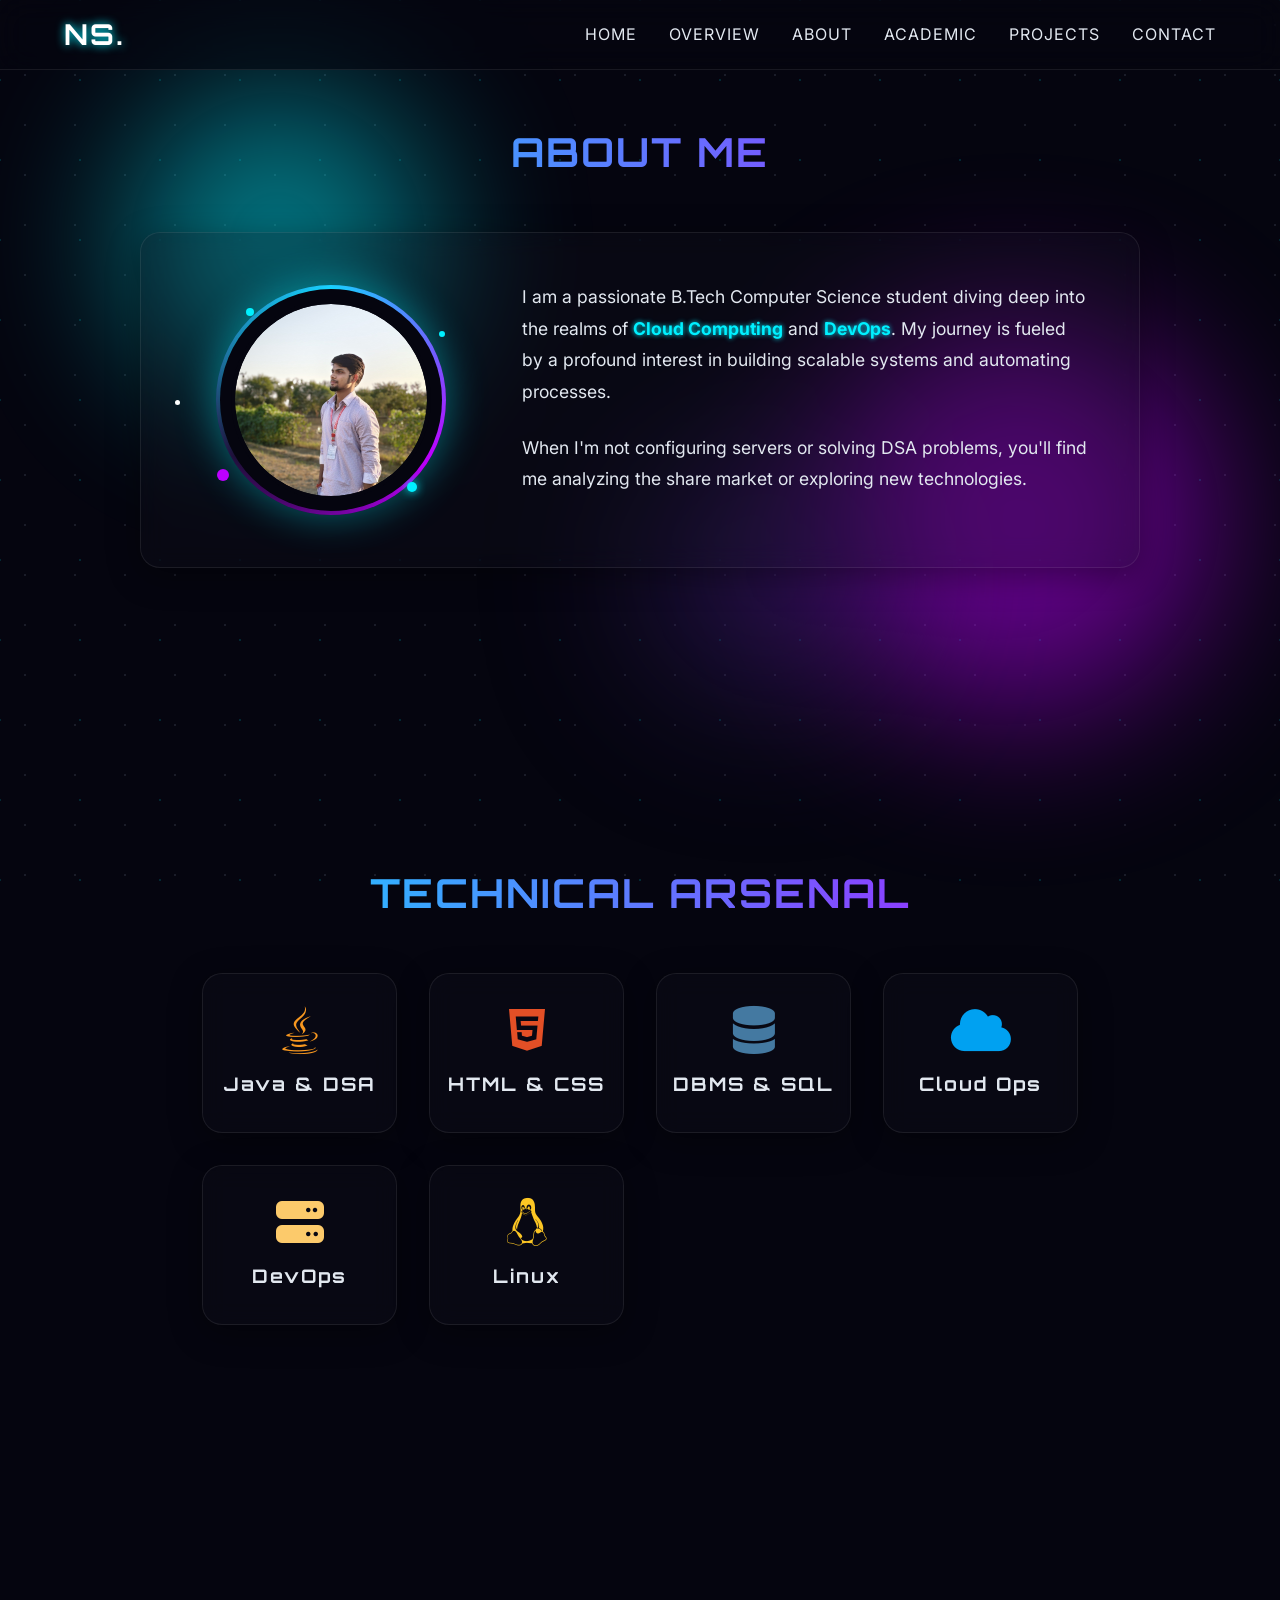
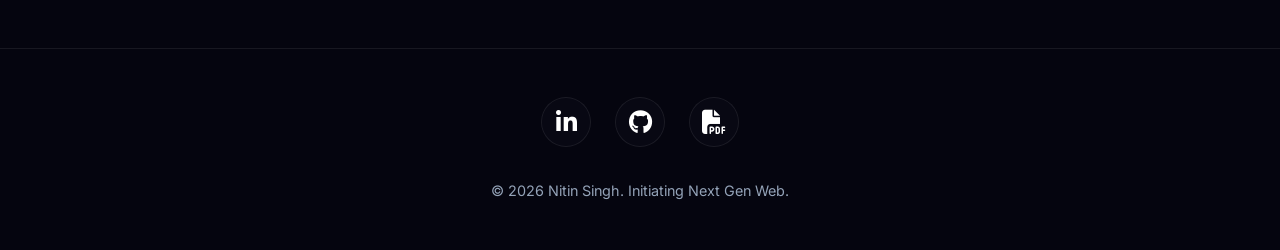
==== about.html @ 7be8e0d5 "Initial portfolio upload" ====
<!DOCTYPE html>
<html lang="en">

<head>
  <meta charset="UTF-8">
  <meta name="viewport" content="width=device-width, initial-scale=1.0">
  <title>About - Nitin Singh | Futuristic Portfolio</title>

  <!-- FontAwesome for Icons -->
  <link rel="stylesheet" href="https://cdnjs.cloudflare.com/ajax/libs/font-awesome/6.4.0/css/all.min.css">

  <!-- Google Fonts: Inter and Orbitron (for futuristic headings) -->
  <link href="https://fonts.googleapis.com/css2?family=Inter:wght@300;400;600&family=Orbitron:wght@500;700&display=swap"
    rel="stylesheet">

  <link rel="stylesheet" href="style.css">
</head>

<body>

  <!-- Global CSS Particles (Background) -->
  <div class="bg-dust-particles"></div>

  <!-- Background Particles / Floating Orbs -->
  <div class="bg-orbs">
    <div class="orb orb-1"></div>
    <div class="orb orb-2"></div>
    <div class="orb orb-3"></div>
  </div>

  <!-- Navigation -->
  <nav class="glass-nav">
    <div class="logo">NS.</div>
    <ul class="nav-links">
      <li><a href="index.html" class="nav-link">Home</a></li>
      <li><a href="overview.html" class="nav-link">Overview</a></li>
      <li><a href="about.html" class="nav-link">About</a></li>
      <li><a href="academic.html" class="nav-link">Academic</a></li>
      <li><a href="projects.html" class="nav-link">Projects</a></li>
      <li><a href="contact.html" class="nav-link">Contact</a></li>
    </ul>
    <div class="hamburger">
      <i class="fas fa-bars"></i>
    </div>
  </nav>

  <!-- About Section -->
  <section id="about" class="section" style="padding-top: 120px; min-height: auto; opacity: 1; transform: translateY(0);">
    <h2 class="section-title">About Me</h2>
    <div class="about-container glass-card hover-lift">
      <div class="about-image-container">
        <!-- Glowing Ring Wrapper -->
        <div class="profile-glow-ring">
          <div class="about-image-placeholder">
            <img src="profile.jpg" alt="Nitin Singh" class="about-profile-img">
            <div class="light-reflection"></div>
          </div>
        </div>
        <!-- Particles -->
        <div class="profile-particles">
          <span class="p-dot p-1"></span>
          <span class="p-dot p-2"></span>
          <span class="p-dot p-3"></span>
          <span class="p-dot p-4"></span>
          <span class="p-dot p-5"></span>
        </div>
      </div>
      <div class="about-text">
        <p>I am a passionate B.Tech Computer Science student diving deep into the realms of <strong>Cloud
            Computing</strong> and <strong>DevOps</strong>. My journey is fueled by a profound interest in building
          scalable systems and automating processes.</p>
        <p>When I'm not configuring servers or solving DSA problems, you'll find me analyzing the share market or
          exploring new technologies.</p>
      </div>
    </div>
  </section>

  <!-- Skills Section -->
  <section id="skills" class="section" style="padding-top: 50px; opacity: 1; transform: translateY(0);">
    <h2 class="section-title">Technical Arsenal</h2>
    <div class="skills-grid">
      <div class="skill-card glass-card hover-lift floating-element delay-1">
        <i class="fab fa-java skill-icon" style="color: #f89820;"></i>
        <h3>Java & DSA</h3>
      </div>
      <div class="skill-card glass-card hover-lift floating-element delay-2">
        <i class="fab fa-html5 skill-icon" style="color: #e34f26;"></i>
        <h3>HTML & CSS</h3>
      </div>
      <div class="skill-card glass-card hover-lift floating-element delay-3">
        <i class="fas fa-database skill-icon" style="color: #4479A1;"></i>
        <h3>DBMS & SQL</h3>
      </div>
      <div class="skill-card glass-card hover-lift floating-element delay-4">
        <i class="fas fa-cloud skill-icon" style="color: #00a1f1;"></i>
        <h3>Cloud Ops</h3>
      </div>
      <div class="skill-card glass-card hover-lift floating-element delay-5">
        <i class="fas fa-server skill-icon" style="color: #fcca6b;"></i>
        <h3>DevOps</h3>
      </div>
      <div class="skill-card glass-card hover-lift floating-element delay-6">
        <i class="fab fa-linux skill-icon" style="color: #fcc624;"></i>
        <h3>Linux</h3>
      </div>
    </div>
  </section>

  <!-- Footer -->
  <footer>
    <div class="social-links">
      <a href="https://www.linkedin.com/in/nitin-singh-848a13334/" target="_blank"
        class="social-icon floating-element delay-1"><i class="fab fa-linkedin-in"></i></a>
      <a href="https://github.com/Nitinsingh34-eg" target="_blank" class="social-icon floating-element delay-2"><i
          class="fab fa-github"></i></a>
      <a href="resume.pdf" download class="social-icon floating-element delay-3" title="Download Resume"><i
          class="fas fa-file-pdf"></i></a>
    </div>
    <p>&copy; 2026 Nitin Singh. Initiating Next Gen Web.</p>
  </footer>

  <script src="script.js"></script>
</body>

</html>
---- style.css ----
:root {
  /* Futuristic Dark Theme Palette */
  --bg-color: #05050f;
  --surface-color: rgba(16, 18, 27, 0.4);
  --primary-glow: #00f0ff;
  --secondary-glow: #bd00ff;
  --text-main: #e2e8f0;
  --text-muted: #94a3b8;
  --glass-border: rgba(255, 255, 255, 0.08);
  --glass-bg: rgba(20, 20, 35, 0.25);
}

* {
  margin: 0;
  padding: 0;
  box-sizing: border-box;
}

html {
  scroll-behavior: smooth;
}

body {
  font-family: 'Inter', sans-serif;
  background-color: var(--bg-color);
  color: var(--text-main);
  overflow-x: hidden;
  line-height: 1.6;
}

/* Typography */
h1,
h2,
h3,
.logo {
  font-family: 'Orbitron', sans-serif;
  letter-spacing: 2px;
}

.section-title {
  text-align: center;
  font-size: 2.5rem;
  margin-bottom: 3rem;
  text-transform: uppercase;
  background: linear-gradient(90deg, var(--primary-glow), var(--secondary-glow));
  background-clip: text;
  -webkit-background-clip: text;
  -webkit-text-fill-color: transparent;
  position: relative;
  display: inline-block;
  left: 50%;
  transform: translateX(-50%);
}

/* Background Orbs */
.bg-orbs {
  position: fixed;
  top: 0;
  left: 0;
  width: 100vw;
  height: 100vh;
  z-index: -1;
  overflow: hidden;
}

.orb {
  position: absolute;
  border-radius: 50%;
  filter: blur(80px);
  opacity: 0.5;
  animation: orbFloat 20s infinite alternate ease-in-out;
}

.orb-1 {
  width: 300px;
  height: 300px;
  background: var(--primary-glow);
  top: 10%;
  left: 10%;
}

.orb-2 {
  width: 400px;
  height: 400px;
  background: var(--secondary-glow);
  bottom: 20%;
  right: 5%;
  animation-delay: -5s;
}

.orb-3 {
  width: 250px;
  height: 250px;
  background: #3a1c71;
  top: 50%;
  left: 50%;
  animation-delay: -10s;
}

@keyframes orbFloat {
  0% {
    transform: translate(0, 0) scale(1);
  }

  50% {
    transform: translate(50px, 50px) scale(1.1);
  }

  100% {
    transform: translate(-50px, 100px) scale(0.9);
  }
}

/* Global Subtle Particles */
.bg-dust-particles {
  position: fixed;
  top: 0;
  left: 0;
  width: 100vw;
  height: 100vh;
  z-index: -2;
  pointer-events: none;
  background-image:
    radial-gradient(var(--text-muted) 1px, transparent 1px),
    radial-gradient(var(--primary-glow) 1px, transparent 1px);
  background-size: 50px 50px, 80px 80px;
  background-position: 0 0, 40px 40px;
  opacity: 0.15;
  animation: dustMove 60s linear infinite;
}

@keyframes dustMove {
  0% {
    transform: translateY(0);
  }

  100% {
    transform: translateY(-100%);
  }
}

/* Glassmorphism Classes */
.glass-card {
  background: var(--glass-bg);
  backdrop-filter: blur(12px);
  -webkit-backdrop-filter: blur(12px);
  border: 1px solid var(--glass-border);
  border-radius: 20px;
  box-shadow: 0 8px 32px 0 rgba(0, 0, 0, 0.37);
  transition: all 0.4s ease;
}

/* Navbar */
.glass-nav {
  position: fixed;
  top: 0;
  width: 100%;
  height: 70px;
  display: flex;
  justify-content: space-between;
  align-items: center;
  padding: 0 5%;
  background: rgba(5, 5, 15, 0.6);
  backdrop-filter: blur(15px);
  border-bottom: 1px solid var(--glass-border);
  z-index: 1000;
}

.logo {
  font-size: 1.8rem;
  font-weight: 700;
  color: #fff;
  text-shadow: 0 0 10px var(--primary-glow);
}

.nav-links {
  display: flex;
  list-style: none;
  gap: 2rem;
}

.nav-link {
  color: var(--text-main);
  text-decoration: none;
  font-size: 1rem;
  text-transform: uppercase;
  letter-spacing: 1px;
  transition: 0.3s;
  position: relative;
}

.nav-link::after {
  content: '';
  position: absolute;
  width: 0;
  height: 2px;
  bottom: -5px;
  left: 0;
  background: var(--primary-glow);
  transition: 0.3s;
  box-shadow: 0 0 10px var(--primary-glow);
}

.nav-link:hover::after {
  width: 100%;
}

.nav-link:hover {
  text-shadow: 0 0 8px var(--primary-glow);
}

.hamburger {
  display: none;
  cursor: pointer;
  font-size: 1.5rem;
}

/* Helpers */
.mt-1 {
  margin-top: 1rem;
}

.mt-2 {
  margin-top: 2rem;
}

/* Buttons */
.btn {
  display: inline-block;
  padding: 12px 28px;
  border-radius: 30px;
  text-decoration: none;
  font-weight: 600;
  text-transform: uppercase;
  letter-spacing: 1px;
  transition: all 0.3s ease;
  cursor: pointer;
  border: none;
  position: relative;
  overflow: hidden;
}

.btn-small {
  padding: 8px 16px;
  font-size: 0.8rem;
}

.btn-primary {
  background: transparent;
  color: var(--primary-glow);
  border: 1px solid var(--primary-glow);
  box-shadow: 0 0 10px rgba(0, 240, 255, 0.2), inset 0 0 10px rgba(0, 240, 255, 0.1);
}

.glow-on-hover:hover {
  background: var(--primary-glow);
  color: #000;
  box-shadow: 0 0 20px var(--primary-glow), 0 0 40px var(--primary-glow);
}

.btn-secondary {
  color: #fff;
}

.glass-btn {
  background: rgba(255, 255, 255, 0.05);
  backdrop-filter: blur(5px);
  border: 1px solid var(--glass-border);
}

.glass-btn:hover {
  background: rgba(255, 255, 255, 0.1);
  box-shadow: 0 5px 15px rgba(255, 255, 255, 0.1);
  transform: translateY(-2px);
}

/* Layout */
.section {
  min-height: 100vh;
  padding: 100px 5%;
  display: flex;
  flex-direction: column;
  justify-content: center;
  opacity: 0;
  transform: translateY(50px);
  transition: opacity 0.8s cubic-bezier(0.5, 0, 0, 1), transform 0.8s cubic-bezier(0.5, 0, 0, 1);
}

.section.visible {
  opacity: 1;
  transform: translateY(0);
}

/* Hero Section */
.hero-section {
  display: flex;
  align-items: center;
  justify-content: center;
}

.hero-layout {
  display: flex;
  align-items: center;
  gap: 4rem;
  max-width: 1000px;
  width: 100%;
}

.hero-image-wrapper {
  flex: 0 0 250px;
  height: 250px;
}

.hero-glow-ring {
  width: 100%;
  height: 100%;
  border-radius: 50%;
  display: flex;
  align-items: center;
  justify-content: center;
  background: conic-gradient(from 0deg, var(--primary-glow), var(--secondary-glow), transparent, var(--primary-glow));
  animation: spinGlow 4s linear infinite;
  box-shadow: 0 0 40px rgba(0, 240, 255, 0.4), inset 0 0 20px rgba(189, 0, 255, 0.3);
  position: relative;
  transition: transform 0.4s ease, box-shadow 0.4s ease;
}

.hero-glow-ring:hover {
  transform: scale(1.05);
  box-shadow: 0 0 60px rgba(0, 240, 255, 0.6), inset 0 0 30px rgba(189, 0, 255, 0.5);
}

.hero-glow-ring::before {
  content: '';
  position: absolute;
  inset: 4px;
  background: var(--bg-color);
  border-radius: 50%;
  z-index: 1;
}

.hero-img {
  width: calc(100% - 8px);
  height: calc(100% - 8px);
  border-radius: 50%;
  object-fit: cover;
  position: relative;
  z-index: 2;
  border: 4px solid var(--bg-color);
}

.hero-content {
  flex: 1;
  text-align: left;
}

.greeting {
  font-size: 1.5rem;
  color: var(--text-muted);
  font-family: 'Inter', sans-serif;
  margin-bottom: 0.5rem;
}

.typing-container {
  display: inline-block;
  min-height: 2rem;
}

.subtitle::after {
  content: '|';
  animation: blinkCaret 0.7s infinite;
  color: var(--primary-glow);
}

@keyframes blinkCaret {

  0%,
  100% {
    opacity: 1;
  }

  50% {
    opacity: 0;
  }
}

.glitch-text {
  font-size: 4.5rem;
  font-weight: 700;
  color: #fff;
  text-shadow: 0 0 20px var(--primary-glow), 0 0 40px var(--secondary-glow);
  margin-bottom: 1rem;
}

.subtitle {
  font-size: 1.2rem;
  color: var(--text-muted);
  letter-spacing: 1px;
}

.hero-buttons {
  display: flex;
  gap: 1.5rem;
  justify-content: center;
}

/* Animations Component classes */
.floating-element {
  animation: float 6s ease-in-out infinite;
}

.floating-slow {
  animation: float 8s ease-in-out infinite alternate;
}

.delay-1 {
  animation-delay: 0.5s;
}

.delay-2 {
  animation-delay: 1s;
}

.delay-3 {
  animation-delay: 1.5s;
}

.delay-4 {
  animation-delay: 2s;
}

.delay-5 {
  animation-delay: 2.5s;
}

.delay-6 {
  animation-delay: 3s;
}

@keyframes float {
  0% {
    transform: translateY(0px) rotate(0deg);
  }

  50% {
    transform: translateY(-15px) rotate(1deg);
  }

  100% {
    transform: translateY(0px) rotate(0deg);
  }
}

.hover-lift:hover {
  transform: scale(1.02);
  border-color: var(--primary-glow);
  box-shadow: 0 10px 30px rgba(0, 240, 255, 0.15);
}

/* --- About Section --- */
.about-container {
  display: flex;
  align-items: center;
  gap: 3rem;
  padding: 3rem;
  max-width: 1000px;
  margin: 0 auto;
}

.about-image-container {
  flex: 1;
  display: flex;
  justify-content: center;
  position: relative;
  /* For particle absolute positioning */
}

/* Glowing Ring Wrapper */
.profile-glow-ring {
  position: relative;
  width: 230px;
  height: 230px;
  border-radius: 50%;
  display: flex;
  align-items: center;
  justify-content: center;
  background: conic-gradient(from 0deg, var(--primary-glow), var(--secondary-glow), transparent, var(--primary-glow));
  animation: spinGlow 4s linear infinite;
  box-shadow: 0 0 40px rgba(0, 240, 255, 0.4), inset 0 0 20px rgba(189, 0, 255, 0.3);
  transition: transform 0.4s ease, box-shadow 0.4s ease;
}

.profile-glow-ring:hover {
  transform: scale(1.05);
  box-shadow: 0 0 60px rgba(0, 240, 255, 0.6), inset 0 0 30px rgba(189, 0, 255, 0.5);
}

.profile-glow-ring::before {
  content: '';
  position: absolute;
  inset: 4px;
  /* thickness of the ring */
  background: var(--bg-color);
  /* Matches background */
  border-radius: 50%;
  z-index: 1;
}

.about-image-placeholder {
  position: relative;
  z-index: 2;
  width: 200px;
  height: 200px;
  border-radius: 50%;
  display: flex;
  align-items: center;
  justify-content: center;
  border: 4px solid var(--bg-color);
  overflow: hidden;
  /* For reflection */
  background: var(--bg-color);
}

.about-profile-img {
  width: 100%;
  height: 100%;
  object-fit: cover;
  border-radius: 50%;
}


/* Subtle light reflection */
.light-reflection {
  position: absolute;
  top: 0;
  left: -150%;
  width: 50%;
  height: 100%;
  background: linear-gradient(90deg, transparent, rgba(255, 255, 255, 0.4), transparent);
  transform: skewX(-20deg);
  animation: shine 5s infinite;
  z-index: 3;
}

@keyframes spinGlow {
  0% {
    transform: rotate(0deg);
  }

  100% {
    transform: rotate(360deg);
  }
}

@keyframes shine {
  0% {
    left: -150%;
  }

  20% {
    left: 150%;
  }

  100% {
    left: 150%;
  }

  /* delay before next cycle */
}

/* Particles around profile */
.profile-particles {
  position: absolute;
  width: 100%;
  height: 100%;
  top: 0;
  left: 0;
  pointer-events: none;
  z-index: 0;
}

.p-dot {
  position: absolute;
  border-radius: 50%;
  background: var(--primary-glow);
  animation: particleFloat 3s infinite alternate ease-in-out;
}

.p-1 {
  width: 8px;
  height: 8px;
  top: 10%;
  left: 20%;
  animation-delay: 0s;
}

.p-2 {
  width: 12px;
  height: 12px;
  top: 80%;
  left: 10%;
  background: var(--secondary-glow);
  animation-delay: 0.5s;
}

.p-3 {
  width: 6px;
  height: 6px;
  top: 20%;
  right: 10%;
  animation-duration: 4s;
}

.p-4 {
  width: 10px;
  height: 10px;
  bottom: 10%;
  right: 20%;
  box-shadow: 0 0 10px var(--primary-glow);
  animation-delay: 1.2s;
}

.p-5 {
  width: 5px;
  height: 5px;
  top: 50%;
  left: -5%;
  background: #fff;
  animation-duration: 2.5s;
}

@keyframes particleFloat {
  0% {
    transform: translate(0, 0) scale(1);
    opacity: 0.4;
  }

  100% {
    transform: translate(15px, -15px) scale(1.5);
    opacity: 1;
    box-shadow: 0 0 15px currentColor;
  }
}

.about-text {
  flex: 2;
  font-size: 1.1rem;
  line-height: 1.8;
}

.about-text p {
  margin-bottom: 1.5rem;
  color: var(--text-main);
}

.about-text strong {
  color: var(--primary-glow);
  text-shadow: 0 0 5px var(--primary-glow);
}

/* --- Skills Section --- */
.skills-grid {
  display: grid;
  grid-template-columns: repeat(auto-fit, minmax(180px, 1fr));
  gap: 2rem;
  max-width: 1000px;
  margin: 0 auto;
}

.skill-card {
  padding: 2rem 1rem;
  text-align: center;
  display: flex;
  flex-direction: column;
  align-items: center;
  gap: 1rem;
}

.skill-icon {
  font-size: 3rem;
  transition: all 0.3s;
}

.skill-card:hover .skill-icon {
  transform: scale(1.2) translateY(-5px);
  filter: drop-shadow(0 0 10px currentColor);
}

/* --- Projects Section --- */
.projects-grid {
  display: grid;
  grid-template-columns: repeat(auto-fit, minmax(300px, 1fr));
  gap: 2.5rem;
  max-width: 1200px;
  margin: 0 auto;
}

.project-card {
  overflow: hidden;
  display: flex;
  flex-direction: column;
  transition: transform 0.4s cubic-bezier(0.175, 0.885, 0.32, 1.275), box-shadow 0.4s ease, border-color 0.4s ease;
  border: 1px solid var(--glass-border);
  /* Explicit initial border */
}

.project-card:hover {
  transform: translateY(-15px) scale(1.03);
  border-color: var(--secondary-glow);
  box-shadow: 0 0 20px rgba(189, 0, 255, 0.3), 0 15px 40px rgba(0, 0, 0, 0.4);
}

.project-image {
  height: 200px;
  width: 100%;
  border-bottom: 1px solid var(--glass-border);
}

.project-info {
  padding: 1.5rem;
  flex: 1;
  display: flex;
  flex-direction: column;
  justify-content: space-between;
}

.project-info h3 {
  color: var(--primary-glow);
  margin-bottom: 0.3rem;
  font-size: 1.3rem;
}

.project-role {
  font-size: 0.85rem;
  color: var(--secondary-glow);
  text-transform: uppercase;
  letter-spacing: 1px;
  margin-bottom: 1rem;
}

.project-desc {
  font-size: 0.95rem;
  margin-bottom: 1.5rem;
  color: var(--text-muted);
  line-height: 1.6;
}

.project-buttons {
  display: flex;
  gap: 1rem;
  margin-top: auto;
}

.tags {
  display: flex;
  flex-wrap: wrap;
  gap: 0.5rem;
  margin-bottom: 1rem;
}

.tag {
  background: rgba(255, 255, 255, 0.1);
  padding: 4px 10px;
  border-radius: 12px;
  font-size: 0.8rem;
  text-transform: uppercase;
  letter-spacing: 1px;
  color: var(--secondary-glow);
  border: 1px solid rgba(189, 0, 255, 0.3);
}

/* --- Contact Section --- */
.contact-container {
  max-width: 600px;
  margin: 0 auto;
  padding: 3rem;
}

.contact-form {
  display: flex;
  flex-direction: column;
  gap: 1.5rem;
}

.input-group {
  position: relative;
}

.input-group input,
.input-group textarea {
  width: 100%;
  padding: 12px 16px;
  background: rgba(0, 0, 0, 0.2);
  border: 1px solid rgba(255, 255, 255, 0.2);
  border-radius: 8px;
  color: #fff;
  font-family: inherit;
  font-size: 1rem;
  outline: none;
  transition: 0.3s;
}

.input-group textarea {
  resize: vertical;
}

.input-group label {
  position: absolute;
  top: 12px;
  left: 16px;
  color: var(--text-muted);
  pointer-events: none;
  transition: 0.3s;
  background: var(--bg-color);
  /* fake background for floating label out of input */
  padding: 0 4px;
}

.input-group input:focus,
.input-group textarea:focus {
  border-color: var(--primary-glow);
  box-shadow: 0 0 10px rgba(0, 240, 255, 0.2);
}

.input-group input:focus~label,
.input-group textarea:focus~label,
.input-group input:not(:placeholder-shown)~label,
.input-group textarea:not(:placeholder-shown)~label {
  top: -10px;
  font-size: 0.8rem;
  color: var(--primary-glow);
}

/* --- Footer --- */
footer {
  text-align: center;
  padding: 3rem 5%;
  border-top: 1px solid var(--glass-border);
  background: rgba(5, 5, 15, 0.8);
  margin-top: 5rem;
}

.social-links {
  display: flex;
  justify-content: center;
  gap: 1.5rem;
  margin-bottom: 2rem;
}

.social-icon {
  display: flex;
  align-items: center;
  justify-content: center;
  width: 50px;
  height: 50px;
  border-radius: 50%;
  background: var(--glass-bg);
  color: #fff;
  font-size: 1.5rem;
  text-decoration: none;
  border: 1px solid var(--glass-border);
  transition: 0.3s;
}

.social-icon:hover {
  background: var(--primary-glow);
  color: #000;
  box-shadow: 0 0 20px var(--primary-glow);
  transform: translateY(-5px);
}

footer p {
  color: var(--text-muted);
  font-size: 0.9rem;
}

/* Base Responsive */
@media (max-width: 900px) {
  .hero-layout {
    flex-direction: column;
    text-align: center;
    gap: 2rem;
  }

  .hero-content {
    text-align: center;
  }
}

@media (max-width: 768px) {
  .nav-links {
    display: none;
  }

  .hamburger {
    display: block;
  }

  .glitch-text {
    font-size: 2.5rem;
  }

  .hero-buttons {
    flex-direction: column;
  }

  .about-container {
    flex-direction: column;
    text-align: center;
    padding: 2rem;
  }

  .project-buttons {
    flex-direction: column;
  }
}

/* --- Academic Section --- */
.academic-grid {
  display: grid;
  grid-template-columns: repeat(4, 1fr);
  gap: 2rem;
  max-width: 1200px;
  margin: 0 auto;
}

.academic-card {
  padding: 2rem 1rem;
  text-align: center;
  display: flex;
  flex-direction: column;
  align-items: center;
  justify-content: center;
  gap: 1rem;
  border: 1px solid var(--primary-glow);
  box-shadow: 0 0 15px rgba(0, 240, 255, 0.1);
  transition: all 0.4s ease;
}

.academic-card:hover {
  box-shadow: 0 0 30px rgba(0, 240, 255, 0.4), inset 0 0 15px rgba(189, 0, 255, 0.2);
  border-color: var(--secondary-glow);
}

.academic-icon {
  font-size: 2.5rem;
  color: var(--secondary-glow);
  text-shadow: 0 0 10px var(--secondary-glow);
}

@media (max-width: 900px) {
  .academic-grid {
    grid-template-columns: repeat(2, 1fr);
  }
}

@media (max-width: 600px) {
  .academic-grid {
    grid-template-columns: 1fr;
  }
}
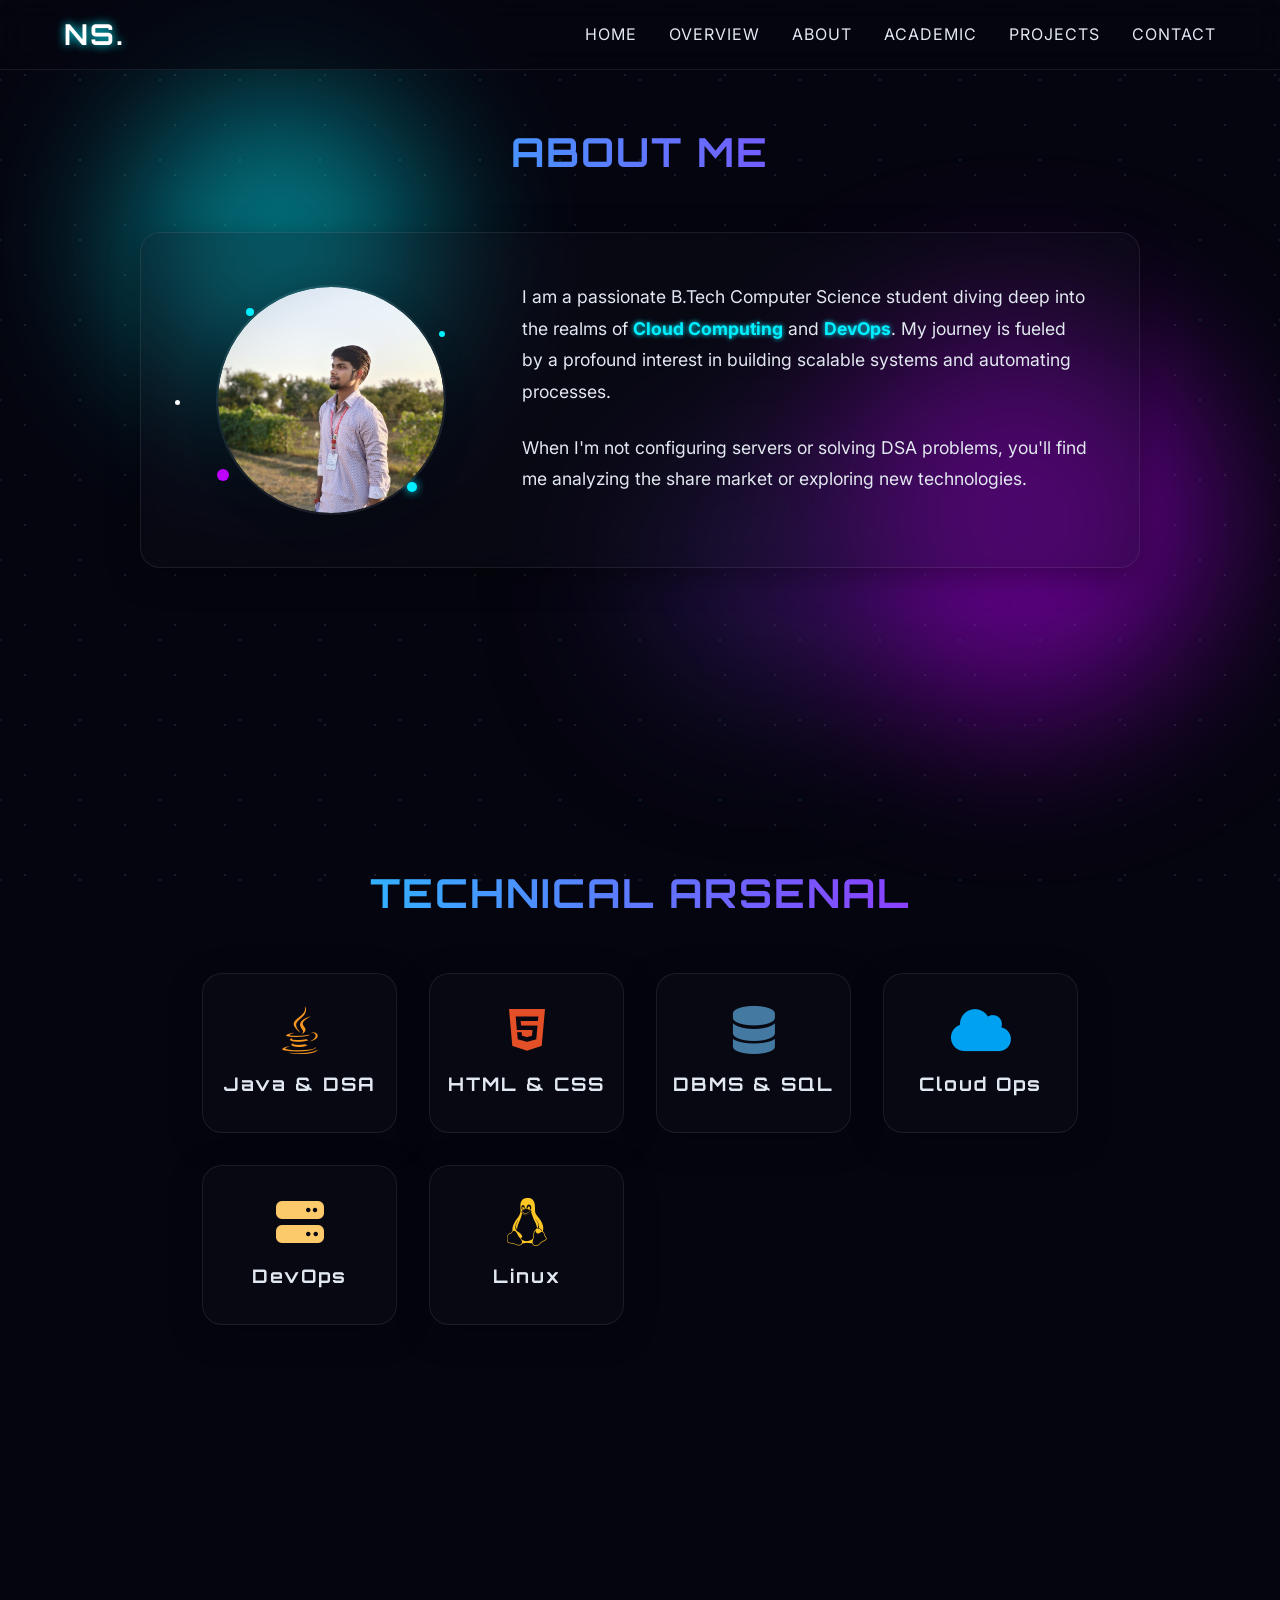
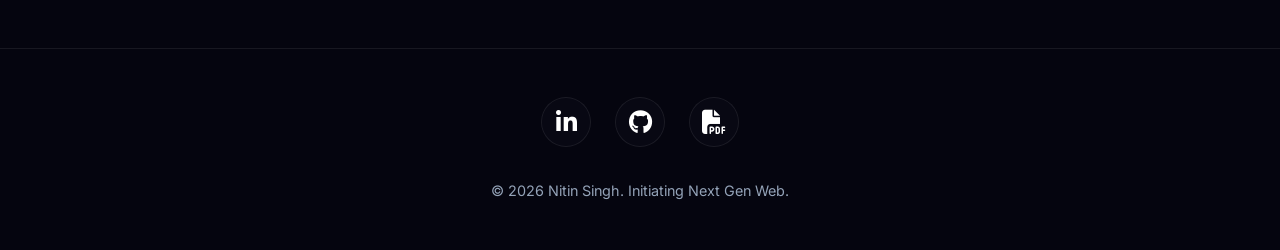
==== commit b2b2d4eb: "fixed resume button and removed animation" ====
--- a/about.html
+++ b/about.html
@@ -113,7 +113,7 @@
         class="social-icon floating-element delay-1"><i class="fab fa-linkedin-in"></i></a>
       <a href="https://github.com/Nitinsingh34-eg" target="_blank" class="social-icon floating-element delay-2"><i
           class="fab fa-github"></i></a>
-      <a href="resume.pdf" download class="social-icon floating-element delay-3" title="Download Resume"><i
+      <a href="./RESUME.pdf" download="RESUME.pdf" class="social-icon floating-element delay-3" title="Download Resume"><i
           class="fas fa-file-pdf"></i></a>
     </div>
     <p>&copy; 2026 Nitin Singh. Initiating Next Gen Web.</p>
--- a/style.css
+++ b/style.css
@@ -318,35 +318,25 @@
   display: flex;
   align-items: center;
   justify-content: center;
-  background: conic-gradient(from 0deg, var(--primary-glow), var(--secondary-glow), transparent, var(--primary-glow));
-  animation: spinGlow 4s linear infinite;
-  box-shadow: 0 0 40px rgba(0, 240, 255, 0.4), inset 0 0 20px rgba(189, 0, 255, 0.3);
+  background: transparent;
+  box-shadow: 0 8px 32px rgba(0, 0, 0, 0.2);
   position: relative;
   transition: transform 0.4s ease, box-shadow 0.4s ease;
 }
 
 .hero-glow-ring:hover {
   transform: scale(1.05);
-  box-shadow: 0 0 60px rgba(0, 240, 255, 0.6), inset 0 0 30px rgba(189, 0, 255, 0.5);
-}
-
-.hero-glow-ring::before {
-  content: '';
-  position: absolute;
-  inset: 4px;
-  background: var(--bg-color);
-  border-radius: 50%;
-  z-index: 1;
+  box-shadow: 0 12px 40px rgba(0, 0, 0, 0.3);
 }
 
 .hero-img {
-  width: calc(100% - 8px);
-  height: calc(100% - 8px);
+  width: 100%;
+  height: 100%;
   border-radius: 50%;
   object-fit: cover;
   position: relative;
   z-index: 2;
-  border: 4px solid var(--bg-color);
+  border: 2px solid var(--glass-border);
 }
 
 .hero-content {
@@ -484,41 +474,29 @@
   display: flex;
   align-items: center;
   justify-content: center;
-  background: conic-gradient(from 0deg, var(--primary-glow), var(--secondary-glow), transparent, var(--primary-glow));
-  animation: spinGlow 4s linear infinite;
-  box-shadow: 0 0 40px rgba(0, 240, 255, 0.4), inset 0 0 20px rgba(189, 0, 255, 0.3);
+  background: transparent;
+  box-shadow: 0 8px 32px rgba(0, 0, 0, 0.2);
   transition: transform 0.4s ease, box-shadow 0.4s ease;
 }
 
 .profile-glow-ring:hover {
   transform: scale(1.05);
-  box-shadow: 0 0 60px rgba(0, 240, 255, 0.6), inset 0 0 30px rgba(189, 0, 255, 0.5);
-}
-
-.profile-glow-ring::before {
-  content: '';
-  position: absolute;
-  inset: 4px;
-  /* thickness of the ring */
-  background: var(--bg-color);
-  /* Matches background */
-  border-radius: 50%;
-  z-index: 1;
+  box-shadow: 0 12px 40px rgba(0, 0, 0, 0.3);
 }
 
 .about-image-placeholder {
   position: relative;
   z-index: 2;
-  width: 200px;
-  height: 200px;
+  width: 100%;
+  height: 100%;
   border-radius: 50%;
   display: flex;
   align-items: center;
   justify-content: center;
-  border: 4px solid var(--bg-color);
+  border: 2px solid var(--glass-border);
   overflow: hidden;
   /* For reflection */
-  background: var(--bg-color);
+  background: transparent;
 }
 
 .about-profile-img {
@@ -542,15 +520,7 @@
   z-index: 3;
 }
 
-@keyframes spinGlow {
-  0% {
-    transform: rotate(0deg);
-  }
-
-  100% {
-    transform: rotate(360deg);
-  }
-}
+
 
 @keyframes shine {
   0% {
